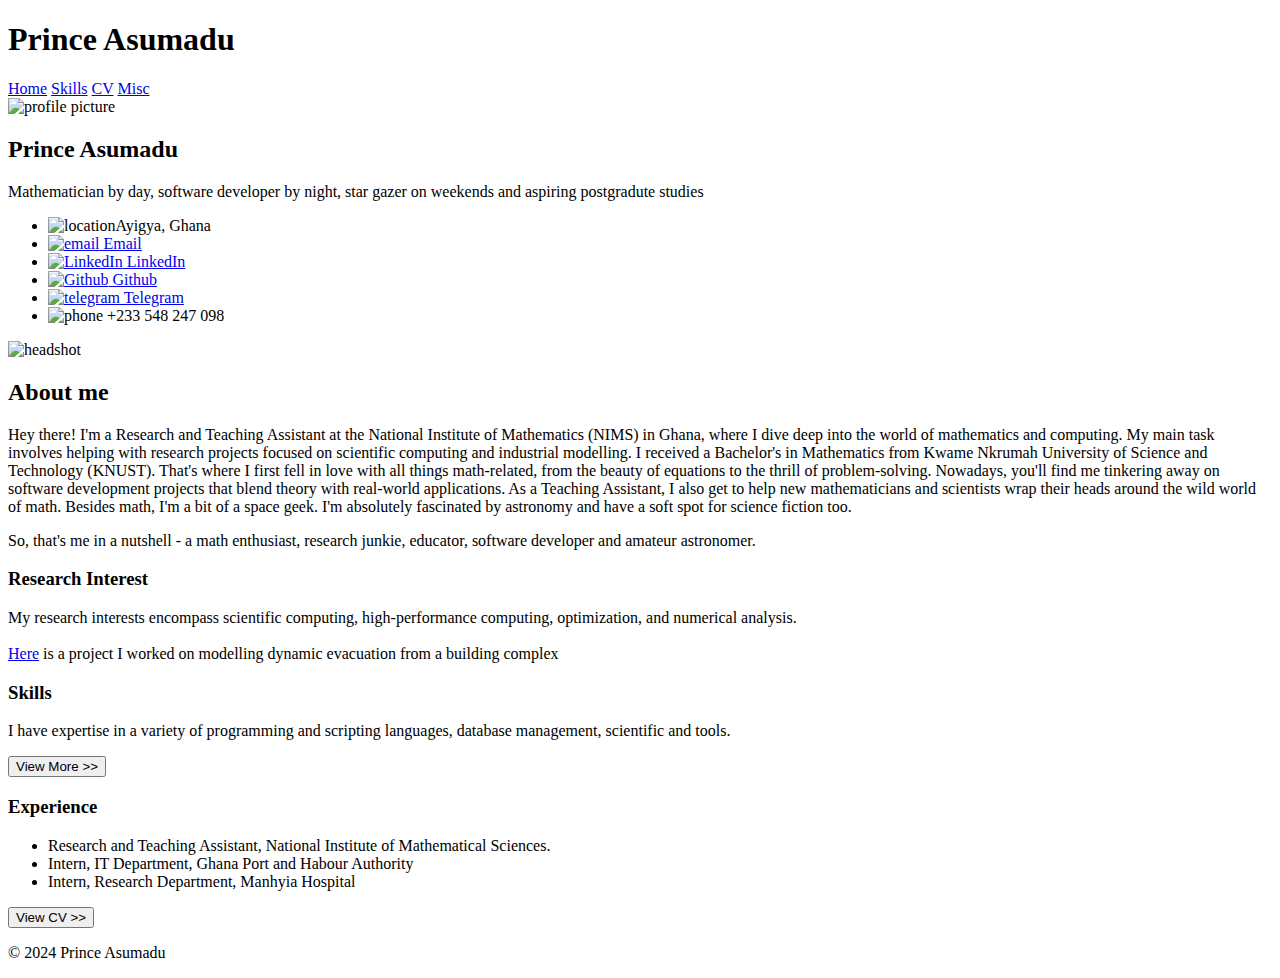
==== html_dir/index.html @ cfcf68d9 "create css files and restruct repo" ====
<!DOCTYPE html>
<html lang="en">

<head>
    <meta charset="UTF-8">
    <meta name="viewport" content="width=device-width, initial-scale=1.0">
    <title>Prince Asumadu</title>
    <!-- link to css -->
    <link rel="stylesheet" href="style.css">
    <!-- link to font -->
    <link rel="preconnect" href="https://fonts.googleapis.com">
    <link rel="preconnect" href="https://fonts.gstatic.com" crossorigin>
    <link
        href="https://fonts.googleapis.com/css2?family=Roboto:ital,wght@0,100;0,300;0,400;0,500;0,700;0,900;1,100;1,300;1,400;1,500;1,700;1,900&display=swap"
        rel="stylesheet">
</head>

<body>

    <div class="grid-layout">

        <!-- Header Section -->
        <section id="header">

            <div class="header-container">
                <h1>Prince Asumadu</h1>

                <div class="navbar-container">
                    <a href="index.html">Home</a>
                    <a href="skills.html">Skills</a>
                    <a href="resume/resume.pdf">CV</a>
                    <a href="misc.html">Misc</a>
                </div>

            </div>

        </section>


        <!-- Main Body  -->
        <section id="sidebar">
            <div class="sidebar-container">
                <img src="images/profile_2.jpg" alt="profile picture">
                <h2>Prince Asumadu</h2>
                <p>Mathematician by day, software developer by night, star gazer on weekends and aspiring
                    postgradute
                    studies</p>
                <ul>
                    <li><span class="icon"><img src="images/svg/location.svg" alt="location"></span>Ayigya, Ghana
                    </li>
                    <li><a href="mailto:asumadu08@gmail.com"><span class="icon"><img src="images/svg/email.svg"
                                    alt="email"></span> Email</a></li>
                    <li><a href="https://www.linkedin.com/in/eurus08"><span class="icon"><img
                                    src="images/svg/linkedin.svg" alt="LinkedIn"></span> LinkedIn</a></li>
                    <li><a href="https://github.com/eurus08"><span class="icon"><img src="images/svg/github.svg"
                                    alt="Github"></span> Github</a></li>
                    <li><a href="https://t.me/eurus08"><span class="icon"><img src="images/svg/telegram.svg"
                                    alt="telegram"></span> Telegram</a></li>
                    <li draggable="true"><span class="icon"><img src="images/svg/phone.svg" alt="phone"></span> +233 548 247 098</li>
                </ul>

            </div>

        </section>

        <section id="body">
            <div class="main-part">
                <img src="images/profile_1.jpg" alt="headshot">
                <div class="text">
                    <h2>About me</h2>
                    <p>Hey there! I'm a Research and Teaching Assistant at the National Institute of Mathematics
                        (NIMS)
                        in Ghana, where I dive deep into the world of mathematics and computing. My main task
                        involves
                        helping with research projects focused on scientific computing and industrial modelling. I
                        received a Bachelor's in Mathematics from Kwame Nkrumah University of Science and Technology
                        (KNUST). That's where I first fell in love with all things math-related, from the beauty of
                        equations to the thrill of problem-solving. Nowadays, you'll find me tinkering away on
                        software
                        development projects that blend theory with real-world applications. As a Teaching
                        Assistant, I
                        also get to help new mathematicians and scientists wrap their heads around the wild world of
                        math. Besides math, I'm a bit of a space geek. I'm absolutely fascinated by astronomy and
                        have
                        a soft spot for science fiction too.</p>
                    <p>
                        So, that's me in a nutshell - a math enthusiast, research
                        junkie, educator, software developer and amateur astronomer.
                    </p>
                </div>

                <div class="features-part">
                    <div class="features-item">
                        <h3>Research Interest</h3>
                        <p>My research interests encompass scientific computing, high-performance computing,
                            optimization, and numerical analysis.
                            <br><br>
                            <a href="#">Here</a> is a project I worked on modelling dynamic
                            evacuation from a building complex
                        </p>
                    </div>

                    <div class="features-item">
                        <h3>Skills</h3>
                        <p>I have expertise in a variety of programming and scripting languages, database
                            management,
                            scientific and tools.</p>
                        <button>View More >></button>
                    </div>

                    <div class="features-item">
                        <h3>Experience</h3>
                        <p>
                        <ul>
                            <li>
                                <span class="gig">Research and Teaching Assistant,</span> National Institute of
                                Mathematical Sciences.
                            </li>

                            <li>
                                <span class="gig">Intern, </span> <Span class="department">IT Department,</Span>
                                Ghana Port and Habour Authority
                            </li>

                            <li>
                                <span class="gig">Intern, </span> <span class="department">Research
                                    Department,</span> Manhyia Hospital
                            </li>
                        </ul>
                        <button>View CV >></button>
                        </p>
                    </div>
                </div>

        </section>


        <!-- foooter Section -->
        <section id="footer-sec">
            <footer>
                <p> © 2024 Prince Asumadu</p>
            </footer>
        </section>

    </div>
</body>

</html>
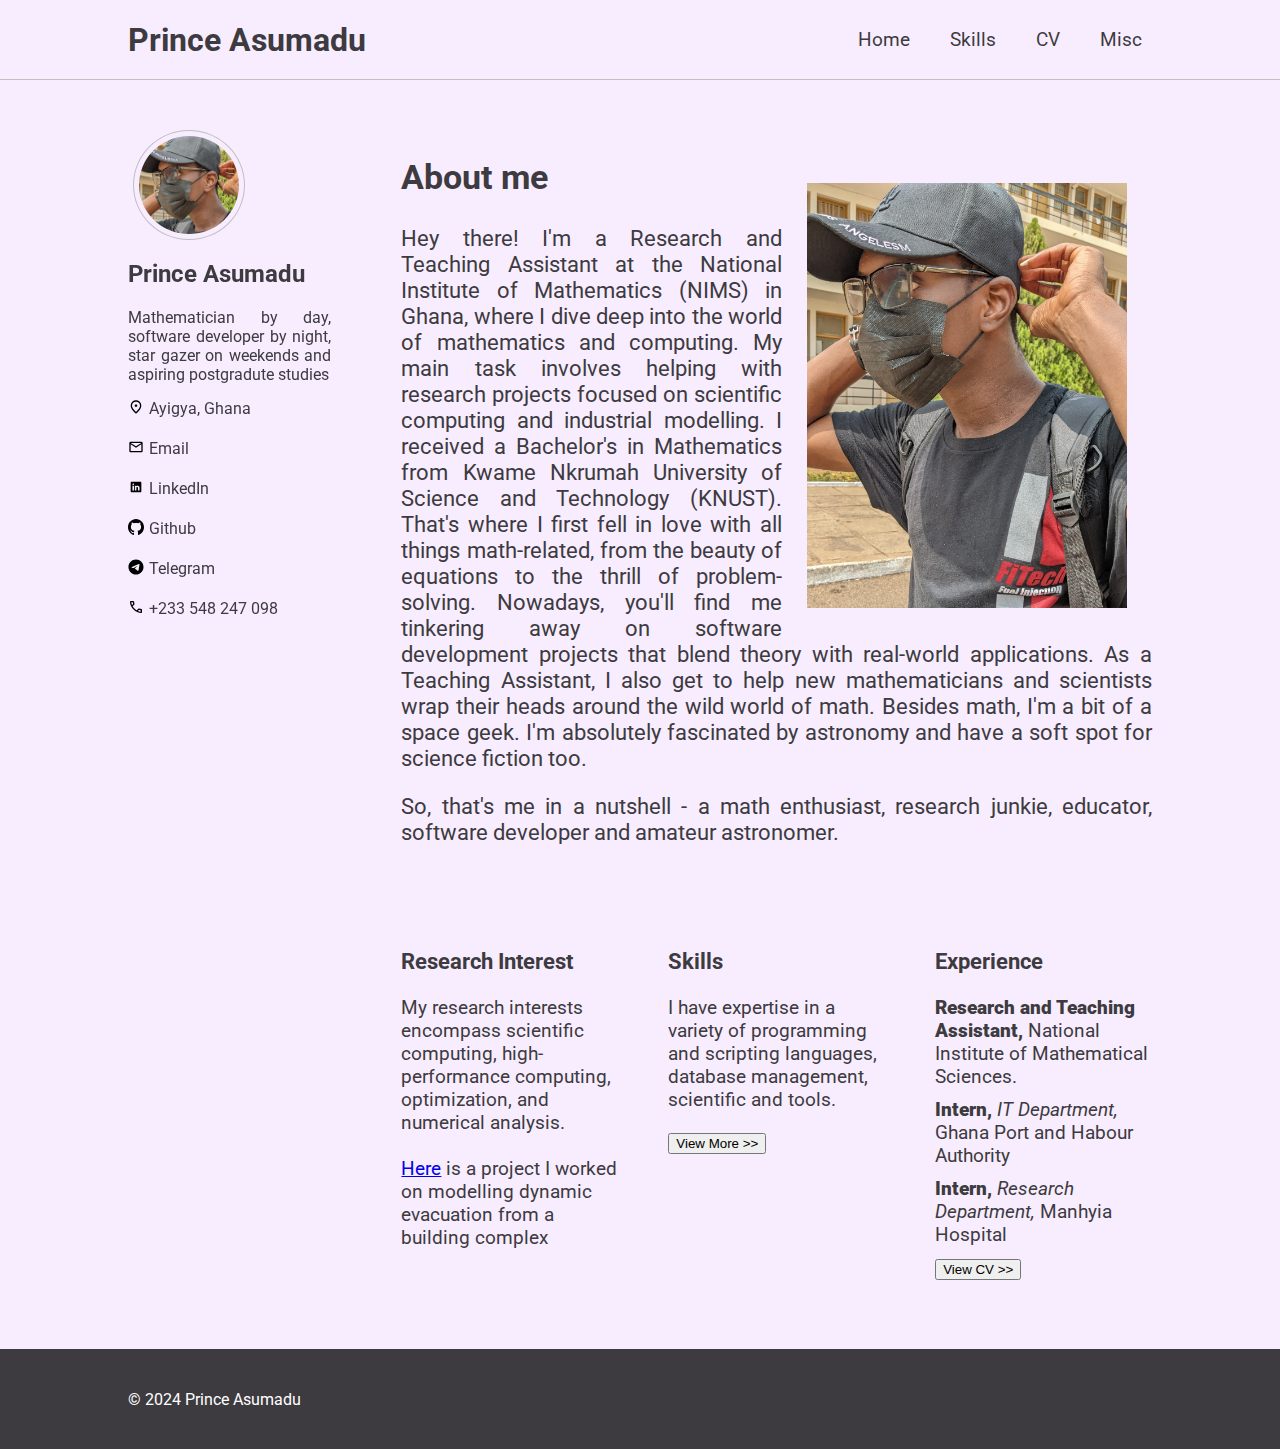
==== commit 4496fa69: "Make neccessary change to src and href tags in html files" ====
--- a/html_dir/index.html
+++ b/html_dir/index.html
@@ -6,7 +6,7 @@
     <meta name="viewport" content="width=device-width, initial-scale=1.0">
     <title>Prince Asumadu</title>
     <!-- link to css -->
-    <link rel="stylesheet" href="style.css">
+    <link rel="stylesheet" href="../css_dir/style.css">
     <!-- link to font -->
     <link rel="preconnect" href="https://fonts.googleapis.com">
     <link rel="preconnect" href="https://fonts.gstatic.com" crossorigin>
@@ -27,9 +27,9 @@
 
                 <div class="navbar-container">
                     <a href="index.html">Home</a>
-                    <a href="skills.html">Skills</a>
-                    <a href="resume/resume.pdf">CV</a>
-                    <a href="misc.html">Misc</a>
+                    <a href="./skills.html">Skills</a>
+                    <a href="../resume/resume.pdf">CV</a>
+                    <a href="./misc.html">Misc</a>
                 </div>
 
             </div>
@@ -40,23 +40,23 @@
         <!-- Main Body  -->
         <section id="sidebar">
             <div class="sidebar-container">
-                <img src="images/profile_2.jpg" alt="profile picture">
+                <img src="../images/profile_2.jpg" alt="profile picture">
                 <h2>Prince Asumadu</h2>
                 <p>Mathematician by day, software developer by night, star gazer on weekends and aspiring
                     postgradute
                     studies</p>
                 <ul>
-                    <li><span class="icon"><img src="images/svg/location.svg" alt="location"></span>Ayigya, Ghana
+                    <li><span class="icon"><img src="../images/svg/location.svg" alt="location"></span>Ayigya, Ghana
                     </li>
-                    <li><a href="mailto:asumadu08@gmail.com"><span class="icon"><img src="images/svg/email.svg"
+                    <li><a href="mailto:asumadu08@gmail.com"><span class="icon"><img src="../images/svg/email.svg"
                                     alt="email"></span> Email</a></li>
                     <li><a href="https://www.linkedin.com/in/eurus08"><span class="icon"><img
-                                    src="images/svg/linkedin.svg" alt="LinkedIn"></span> LinkedIn</a></li>
-                    <li><a href="https://github.com/eurus08"><span class="icon"><img src="images/svg/github.svg"
+                                    src="../images/svg/linkedin.svg" alt="LinkedIn"></span> LinkedIn</a></li>
+                    <li><a href="https://github.com/eurus08"><span class="icon"><img src="../images/svg/github.svg"
                                     alt="Github"></span> Github</a></li>
-                    <li><a href="https://t.me/eurus08"><span class="icon"><img src="images/svg/telegram.svg"
+                    <li><a href="https://t.me/eurus08"><span class="icon"><img src="../images/svg/telegram.svg"
                                     alt="telegram"></span> Telegram</a></li>
-                    <li draggable="true"><span class="icon"><img src="images/svg/phone.svg" alt="phone"></span> +233 548 247 098</li>
+                    <li draggable="true"><span class="icon"><img src="../images/svg/phone.svg" alt="phone"></span> +233 548 247 098</li>
                 </ul>
 
             </div>
@@ -65,7 +65,7 @@
 
         <section id="body">
             <div class="main-part">
-                <img src="images/profile_1.jpg" alt="headshot">
+                <img src="../images/profile_1.jpg" alt="headshot">
                 <div class="text">
                     <h2>About me</h2>
                     <p>Hey there! I'm a Research and Teaching Assistant at the National Institute of Mathematics
--- a/css_dir/style.css
+++ b/css_dir/style.css
@@ -0,0 +1,177 @@
+body{
+margin: 0px;
+background-color: #F8EDFF;
+font-family: "Roboto", sans-serif;
+color: #3D3B40;
+}
+
+.grid-layout{
+    display: grid;
+    grid-template-columns: 1fr 2.5fr;
+    grid-template-rows: 80px auto 100px;
+    gap: 50px;
+}
+
+h1,h2,h3{
+    color: #3D3B40;
+}
+
+
+/* header section */
+#header{
+    grid-column: span 2;
+    border-bottom: 1px solid #bfbfbf;
+    margin: 0px;
+}
+
+.header-container{
+    display: flex;
+    justify-content: space-between;
+    align-items: center;
+    margin-inline: 8rem;
+    height: 100%;
+}
+
+.navbar-container{
+    display: flex;
+    gap: 20px;
+    font-size: 1.2rem;
+    height: 100%;
+}
+.navbar-container a{
+    display: flex;
+    align-items: center;
+    color: inherit;
+    text-decoration: none;
+    height: 100%;
+    padding: 0 10px 0 10px;
+}
+.navbar-container a:hover{
+    background-color: #3D3B40;
+    color:#F8EDFF;
+}
+
+
+
+/* sidebar section */
+
+#sidebar{
+    grid-column: span 1;   
+}
+
+.sidebar-container{
+    display: flex;
+    flex-direction: column;
+    margin: 0px 20px 0px 8rem;
+    position: sticky;
+    top: 0;
+}
+
+.sidebar-container > img{
+    width: 100px;
+    border-radius: 50%;
+    padding: 5px;
+    border: 1px solid #bfbfbf;
+    margin: 0px 0px 0px 
+    5px;
+}
+.sidebar-container > p{
+    margin: 0px 0px 15px 0px;
+    padding: 0px;
+    text-align: justify;
+}
+.sidebar-container > ul{
+    list-style-type: none;
+    margin: 0px;
+    padding: 0px;
+}
+.sidebar-container  li{
+    margin-bottom: 20px;
+    display: flex;
+    gap: 5px;
+}
+.sidebar-container a{
+    display: flex;
+    gap: 5px;
+    color: inherit;
+    text-decoration:none;
+}
+.sidebar-container a:hover{
+    text-decoration: underline;
+}
+
+
+.icon > img{
+    width: 1rem;
+    height: 1rem;
+}
+
+
+/* body section */
+
+#body{
+    grid-column: span 1;
+}
+
+/* main */
+.main-part{
+    margin-right: 8rem;
+    /* display: flex; */
+}
+.main-part  img{
+    width: 20rem;
+    float: right;
+    margin: 25px;
+    /* border-radius: 5%; */
+}
+.text{
+    font-size: 1.4rem;
+    text-align: justify;
+}
+
+/* featurs */
+.features-part{
+    display: flex;
+    margin-top: 5rem;
+    justify-content: center;
+    gap: 50px;
+    width: 100%;
+} 
+.features-item{
+    font-size: 1.2rem;
+    text-align: left;
+    flex-basis: 250px;
+}
+.features-item ul{
+    list-style-type: none;
+    margin: 0px;
+    padding: 0px;
+}
+.features-item li{
+    margin-bottom: 10px;
+
+}
+.features-item .gig{
+    font-weight: 900;
+    color: #3D3B40;
+
+}
+.features-item .department{
+    font-style: italic;
+}
+
+
+/* footer section */
+#footer-sec{
+    grid-column: span 2;
+    background-color: #3D3B40;
+}
+footer{
+    display: flex;
+    color: white;
+    margin-left: 8rem;
+    height: 100%;
+    align-items: center;
+}
+
+
